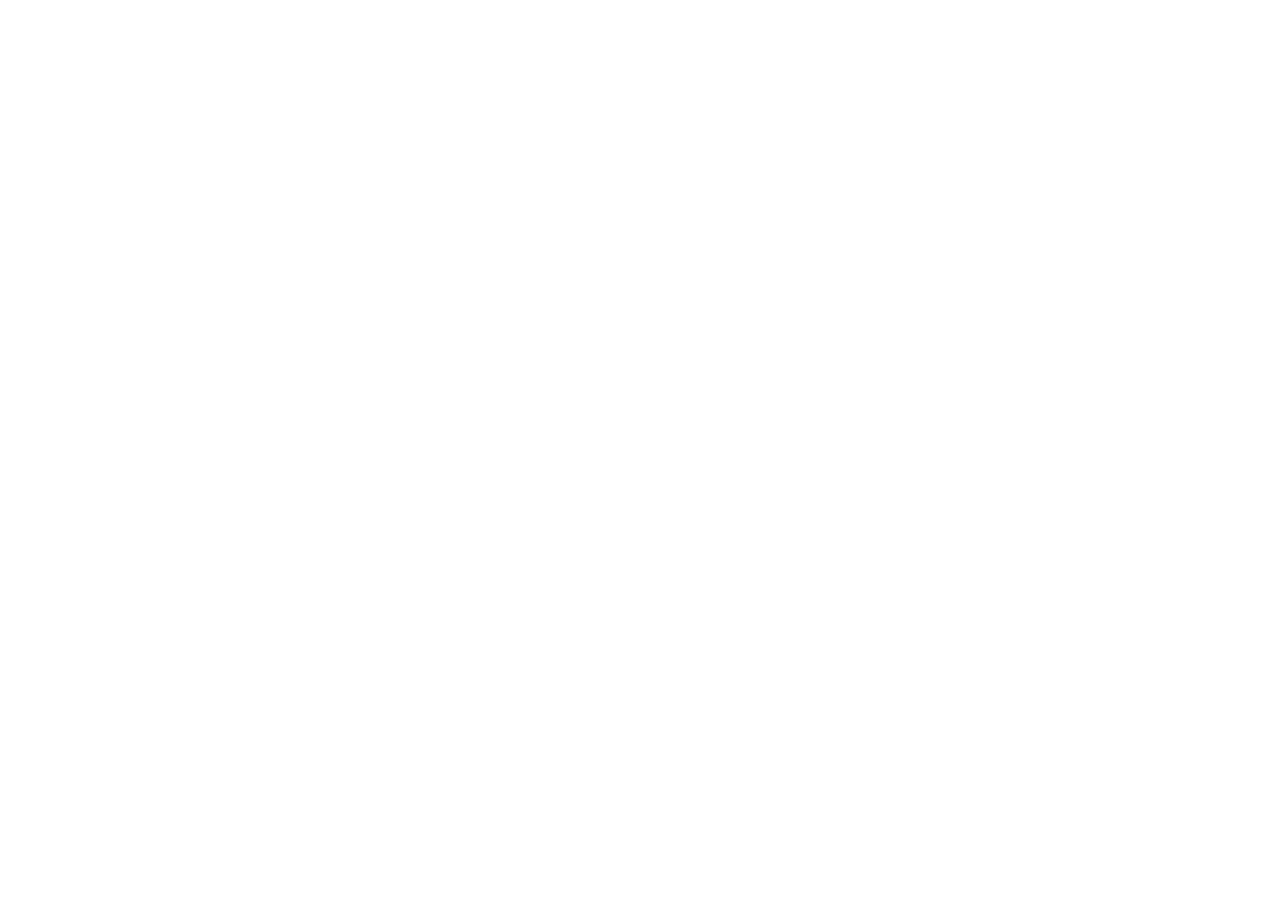
==== hwbotweb/index.html @ 2e63a6a1 "new" ====
<!doctype html><html lang="en"><head><script src="https://telegram.org/js/telegram-web-app.js"></script><meta charset="utf-8"/><link rel="icon" href="/favicon.ico"/><meta name="viewport" content="width=device-width,initial-scale=1"/><meta name="theme-color" content="#000000"/><meta name="description" content="Web site created using create-react-app"/><link rel="apple-touch-icon" href="/logo192.png"/><link rel="manifest" href="/manifest.json"/><title>React App</title><script defer="defer" src="/static/js/main.fb6d1afa.js"></script><link href="/static/css/main.d0a7daca.css" rel="stylesheet"></head><body><noscript>You need to enable JavaScript to run this app.</noscript><div id="root"></div></body></html>
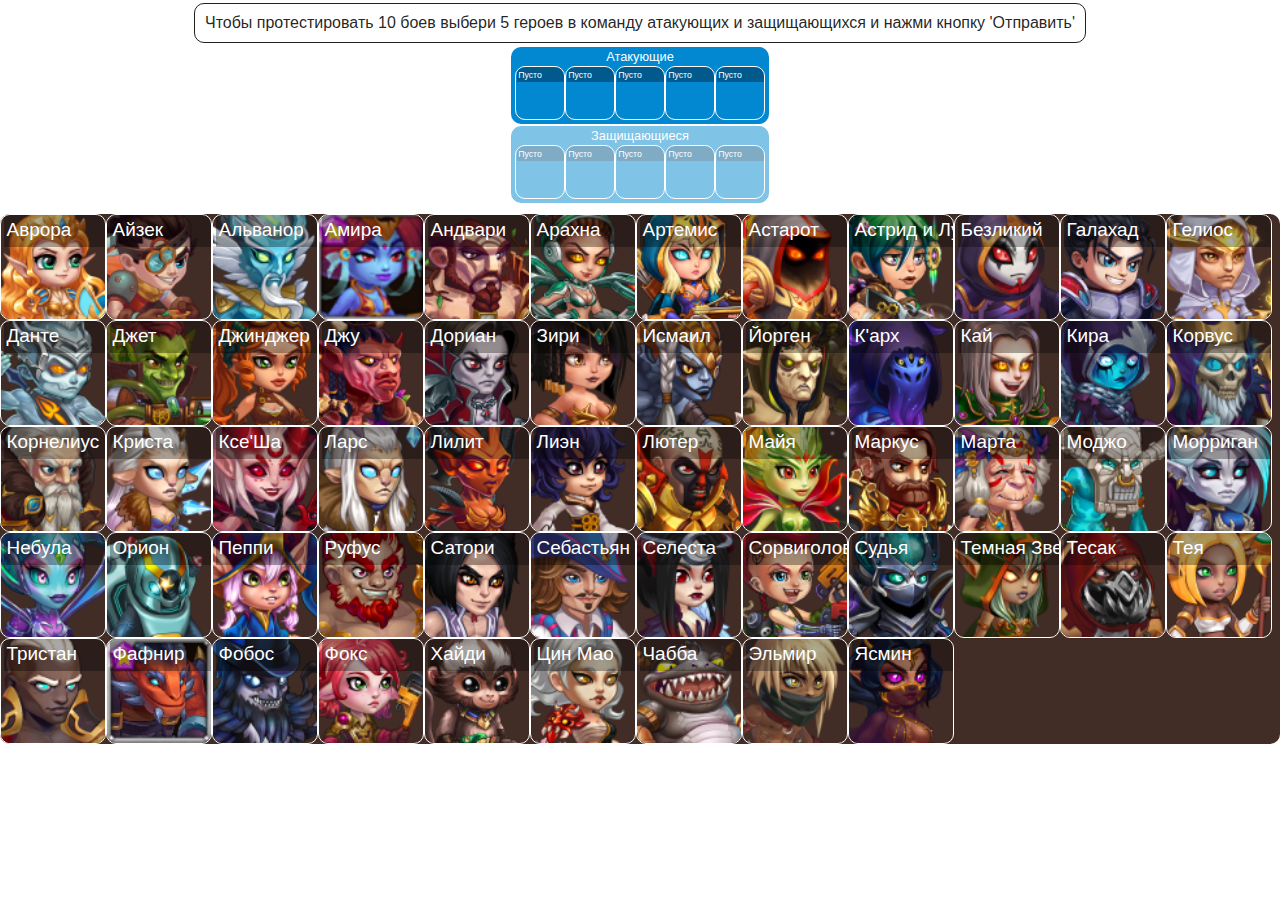
==== commit 76ea0f74: "new" ====
--- a/hwbotweb/index.html
+++ b/hwbotweb/index.html
@@ -1 +1 @@
-<!doctype html><html lang="en"><head><script src="https://telegram.org/js/telegram-web-app.js"></script><meta charset="utf-8"/><link rel="icon" href="/favicon.ico"/><meta name="viewport" content="width=device-width,initial-scale=1"/><meta name="theme-color" content="#000000"/><meta name="description" content="Web site created using create-react-app"/><link rel="apple-touch-icon" href="/logo192.png"/><link rel="manifest" href="/manifest.json"/><title>React App</title><script defer="defer" src="/static/js/main.fb6d1afa.js"></script><link href="/static/css/main.d0a7daca.css" rel="stylesheet"></head><body><noscript>You need to enable JavaScript to run this app.</noscript><div id="root"></div></body></html>+<!doctype html><html lang="en"><head><script src="https://telegram.org/js/telegram-web-app.js"></script><meta charset="utf-8"/><link rel="icon" href="./favicon.ico"/><meta name="viewport" content="width=device-width,initial-scale=1"/><meta name="theme-color" content="#000000"/><meta name="description" content="Web site created using create-react-app"/><link rel="apple-touch-icon" href="./logo192.png"/><link rel="manifest" href="./manifest.json"/><title>React App</title><script defer="defer" src="./static/js/main.edeffe45.js"></script><link href="./static/css/main.d0a7daca.css" rel="stylesheet"></head><body><noscript>You need to enable JavaScript to run this app.</noscript><div id="root"></div></body></html>--- a/hwbotweb/static/css/main.d0a7daca.css
+++ b/hwbotweb/static/css/main.d0a7daca.css
@@ -0,0 +1,2 @@
+body{-webkit-font-smoothing:antialiased;-moz-osx-font-smoothing:grayscale;font-family:-apple-system,BlinkMacSystemFont,Segoe UI,Roboto,Oxygen,Ubuntu,Cantarell,Fira Sans,Droid Sans,Helvetica Neue,sans-serif;margin:0}code{font-family:source-code-pro,Menlo,Monaco,Consolas,Courier New,monospace}.cm0>*{margin:0}.App{text-align:center}.App-logo{height:40vmin;pointer-events:none}@media (prefers-reduced-motion:no-preference){.App-logo{-webkit-animation:App-logo-spin 20s linear infinite;animation:App-logo-spin 20s linear infinite}}.App-header{align-items:center;background-color:#282c34;color:#fff;display:flex;flex-direction:column;font-size:calc(10px + 2vmin);justify-content:center;min-height:100vh}.App-link{color:#61dafb}@-webkit-keyframes App-logo-spin{0%{-webkit-transform:rotate(0deg);transform:rotate(0deg)}to{-webkit-transform:rotate(1turn);transform:rotate(1turn)}}@keyframes App-logo-spin{0%{-webkit-transform:rotate(0deg);transform:rotate(0deg)}to{-webkit-transform:rotate(1turn);transform:rotate(1turn)}}
+/*# sourceMappingURL=main.d0a7daca.css.map*/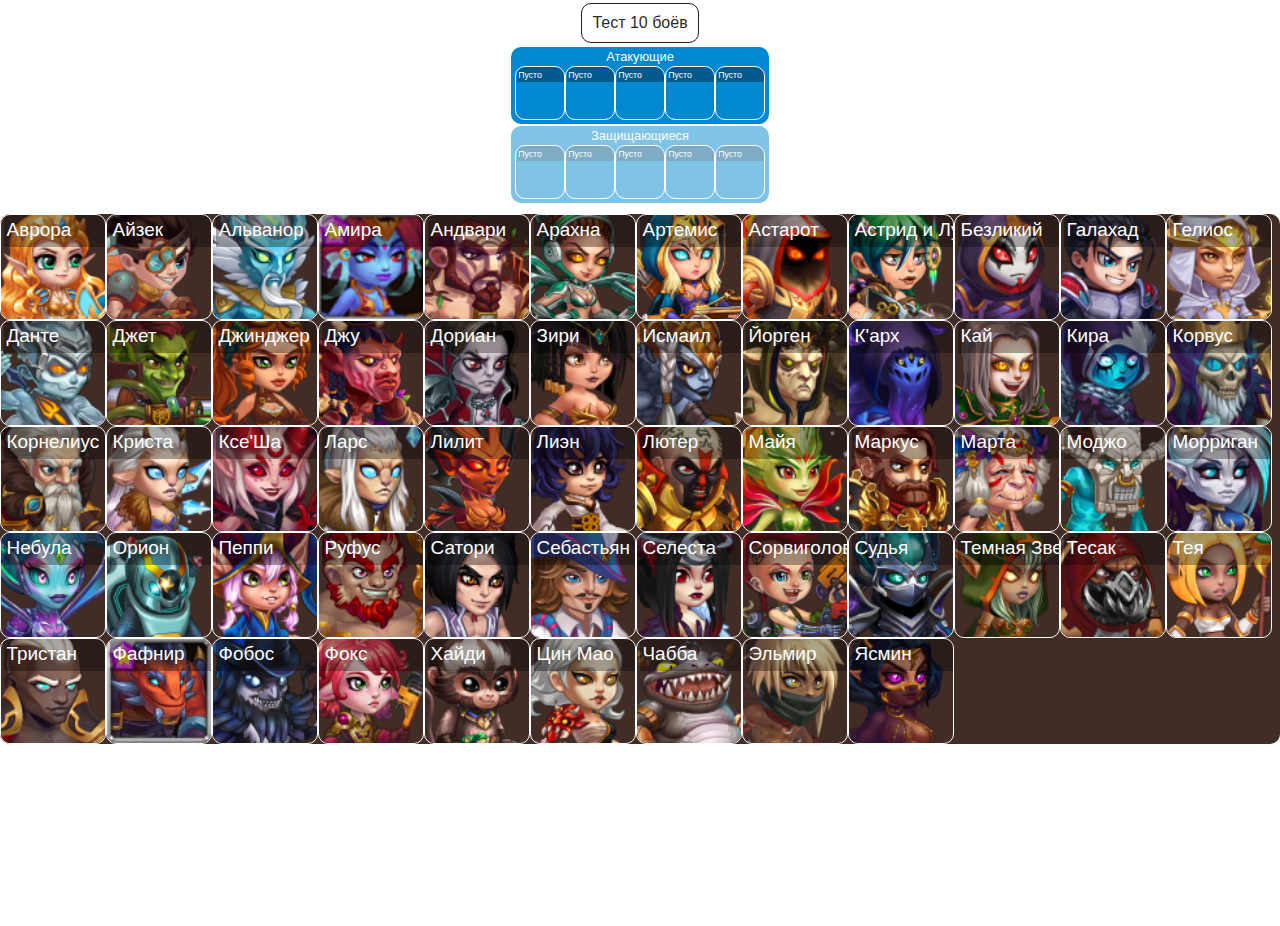
==== commit ad385651: "new" ====
--- a/hwbotweb/index.html
+++ b/hwbotweb/index.html
@@ -1 +1 @@
-<!doctype html><html lang="en"><head><script src="https://telegram.org/js/telegram-web-app.js"></script><meta charset="utf-8"/><link rel="icon" href="./favicon.ico"/><meta name="viewport" content="width=device-width,initial-scale=1"/><meta name="theme-color" content="#000000"/><meta name="description" content="Web site created using create-react-app"/><link rel="apple-touch-icon" href="./logo192.png"/><link rel="manifest" href="./manifest.json"/><title>React App</title><script defer="defer" src="./static/js/main.edeffe45.js"></script><link href="./static/css/main.d0a7daca.css" rel="stylesheet"></head><body><noscript>You need to enable JavaScript to run this app.</noscript><div id="root"></div></body></html>+<!doctype html><html lang="en"><head><script src="https://telegram.org/js/telegram-web-app.js"></script><meta charset="utf-8"/><link rel="icon" href="./favicon.ico"/><meta name="viewport" content="width=device-width,initial-scale=1"/><meta name="theme-color" content="#000000"/><meta name="description" content="Web site created using create-react-app"/><link rel="apple-touch-icon" href="./logo192.png"/><link rel="manifest" href="./manifest.json"/><title>React App</title><script defer="defer" src="./static/js/main.9a89bf04.js"></script><link href="./static/css/main.d0a7daca.css" rel="stylesheet"></head><body><noscript>You need to enable JavaScript to run this app.</noscript><div id="root"></div></body></html>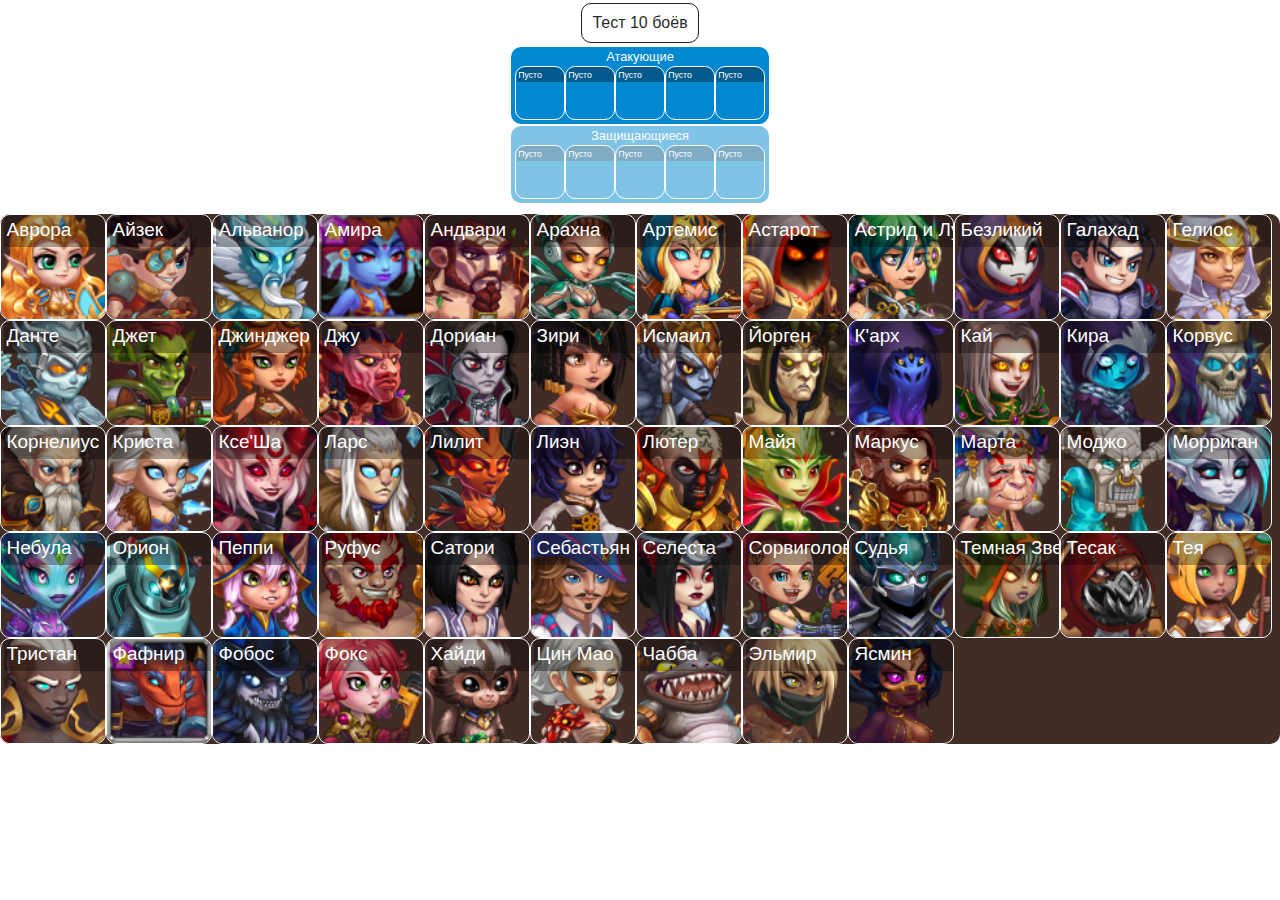
==== commit 5d7609a3: "new" ====
--- a/hwbotweb/index.html
+++ b/hwbotweb/index.html
@@ -1 +1 @@
-<!doctype html><html lang="en"><head><script src="https://telegram.org/js/telegram-web-app.js"></script><meta charset="utf-8"/><link rel="icon" href="./favicon.ico"/><meta name="viewport" content="width=device-width,initial-scale=1"/><meta name="theme-color" content="#000000"/><meta name="description" content="Web site created using create-react-app"/><link rel="apple-touch-icon" href="./logo192.png"/><link rel="manifest" href="./manifest.json"/><title>React App</title><script defer="defer" src="./static/js/main.9a89bf04.js"></script><link href="./static/css/main.d0a7daca.css" rel="stylesheet"></head><body><noscript>You need to enable JavaScript to run this app.</noscript><div id="root"></div></body></html>+<!doctype html><html lang="en"><head><script src="https://telegram.org/js/telegram-web-app.js"></script><meta charset="utf-8"/><link rel="icon" href="./favicon.ico"/><meta name="viewport" content="width=device-width,initial-scale=1"/><meta http-equiv="cache-control" content="max-age=0"/><meta http-equiv="cache-control" content="no-cache"/><meta http-equiv="expires" content="0"/><meta http-equiv="expires" content="Tue, 01 Jan 1980 1:00:00 GMT"/><meta http-equiv="pragma" content="no-cache"/><meta name="theme-color" content="#000000"/><meta name="description" content="Web site created using create-react-app"/><link rel="apple-touch-icon" href="./logo192.png"/><link rel="manifest" href="./manifest.json"/><title>React App</title><script defer="defer" src="./static/js/main.9a89bf04.js"></script><link href="./static/css/main.d0a7daca.css" rel="stylesheet"></head><body><noscript>You need to enable JavaScript to run this app.</noscript><div id="root"></div></body></html>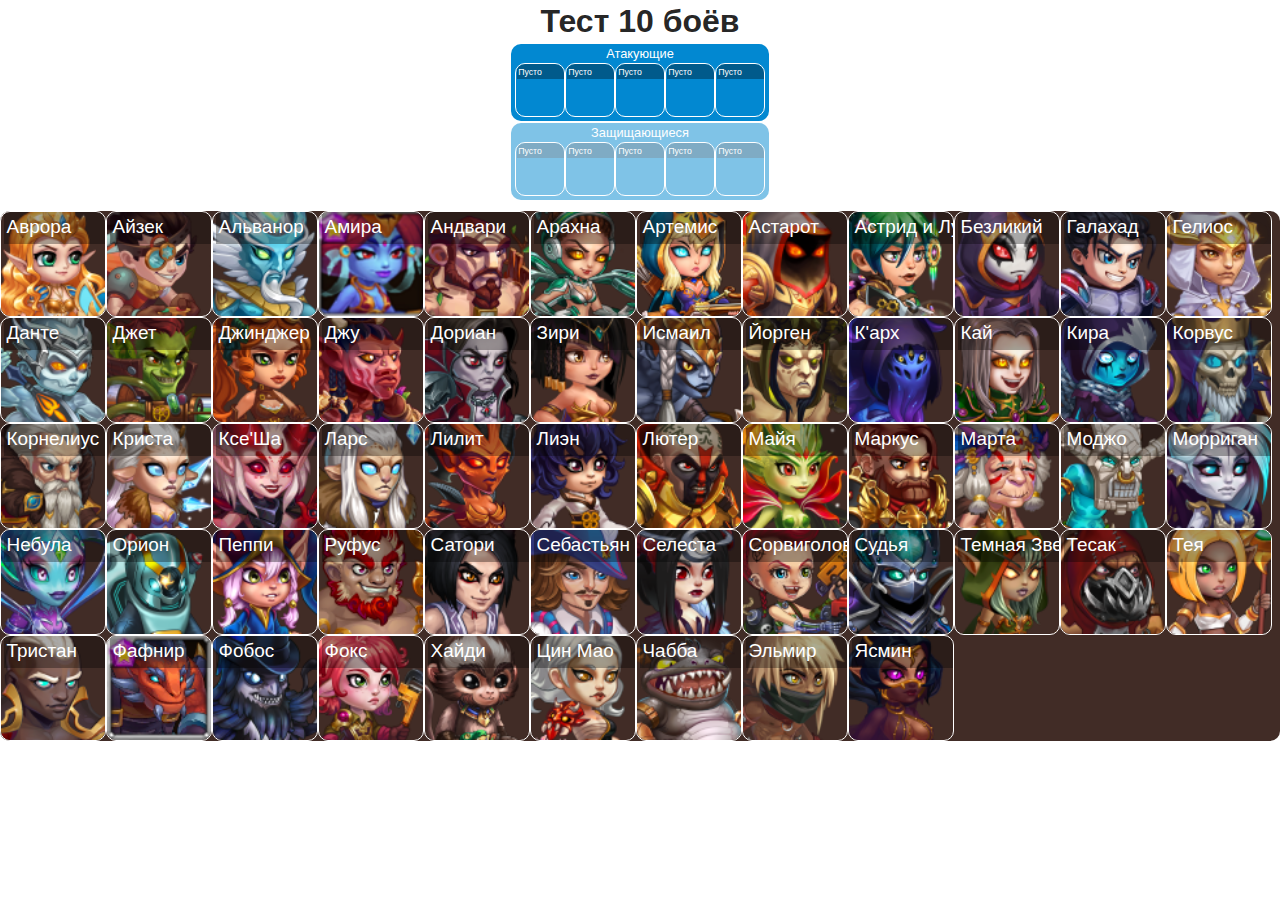
==== commit d5123013: "new" ====
--- a/hwbotweb/index.html
+++ b/hwbotweb/index.html
@@ -1 +1 @@
-<!doctype html><html lang="en"><head><script src="https://telegram.org/js/telegram-web-app.js"></script><meta charset="utf-8"/><link rel="icon" href="./favicon.ico"/><meta name="viewport" content="width=device-width,initial-scale=1"/><meta http-equiv="cache-control" content="max-age=0"/><meta http-equiv="cache-control" content="no-cache"/><meta http-equiv="expires" content="0"/><meta http-equiv="expires" content="Tue, 01 Jan 1980 1:00:00 GMT"/><meta http-equiv="pragma" content="no-cache"/><meta name="theme-color" content="#000000"/><meta name="description" content="Web site created using create-react-app"/><link rel="apple-touch-icon" href="./logo192.png"/><link rel="manifest" href="./manifest.json"/><title>React App</title><script defer="defer" src="./static/js/main.9a89bf04.js"></script><link href="./static/css/main.d0a7daca.css" rel="stylesheet"></head><body><noscript>You need to enable JavaScript to run this app.</noscript><div id="root"></div></body></html>+<!doctype html><html lang="en"><head><script src="https://telegram.org/js/telegram-web-app.js"></script><meta charset="utf-8"/><link rel="icon" href="./favicon.ico"/><meta name="viewport" content="width=device-width,initial-scale=1"/><meta http-equiv="cache-control" content="max-age=0"/><meta http-equiv="cache-control" content="no-cache"/><meta http-equiv="expires" content="0"/><meta http-equiv="expires" content="Tue, 01 Jan 1980 1:00:00 GMT"/><meta http-equiv="pragma" content="no-cache"/><meta name="theme-color" content="#000000"/><meta name="description" content="Web site created using create-react-app"/><link rel="apple-touch-icon" href="./logo192.png"/><link rel="manifest" href="./manifest.json"/><title>React App</title><script defer="defer" src="./static/js/main.14500584.js"></script><link href="./static/css/main.d0a7daca.css" rel="stylesheet"></head><body><noscript>You need to enable JavaScript to run this app.</noscript><div id="root"></div></body></html>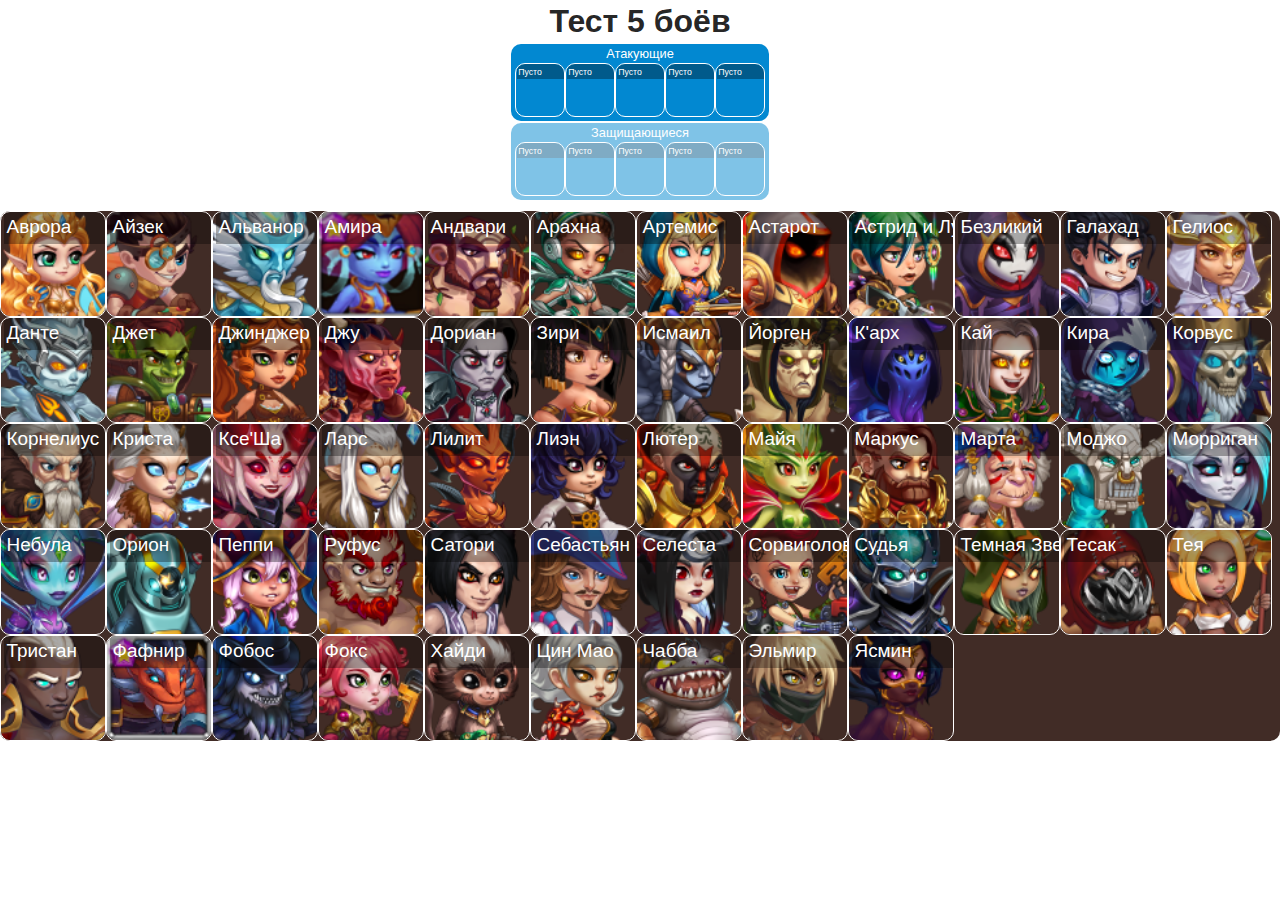
==== commit 7e51f207: "new" ====
--- a/hwbotweb/index.html
+++ b/hwbotweb/index.html
@@ -1 +1 @@
-<!doctype html><html lang="en"><head><script src="https://telegram.org/js/telegram-web-app.js"></script><meta charset="utf-8"/><link rel="icon" href="./favicon.ico"/><meta name="viewport" content="width=device-width,initial-scale=1"/><meta http-equiv="cache-control" content="max-age=0"/><meta http-equiv="cache-control" content="no-cache"/><meta http-equiv="expires" content="0"/><meta http-equiv="expires" content="Tue, 01 Jan 1980 1:00:00 GMT"/><meta http-equiv="pragma" content="no-cache"/><meta name="theme-color" content="#000000"/><meta name="description" content="Web site created using create-react-app"/><link rel="apple-touch-icon" href="./logo192.png"/><link rel="manifest" href="./manifest.json"/><title>React App</title><script defer="defer" src="./static/js/main.14500584.js"></script><link href="./static/css/main.d0a7daca.css" rel="stylesheet"></head><body><noscript>You need to enable JavaScript to run this app.</noscript><div id="root"></div></body></html>+<!doctype html><html lang="en"><head><script src="https://telegram.org/js/telegram-web-app.js"></script><meta charset="utf-8"/><link rel="icon" href="./favicon.ico"/><meta name="viewport" content="width=device-width,initial-scale=1"/><meta http-equiv="cache-control" content="max-age=0"/><meta http-equiv="cache-control" content="no-cache"/><meta http-equiv="expires" content="0"/><meta http-equiv="expires" content="Tue, 01 Jan 1980 1:00:00 GMT"/><meta http-equiv="pragma" content="no-cache"/><meta name="theme-color" content="#000000"/><meta name="description" content="Web site created using create-react-app"/><link rel="apple-touch-icon" href="./logo192.png"/><link rel="manifest" href="./manifest.json"/><title>React App</title><script defer="defer" src="./static/js/main.33ec0bd6.js"></script><link href="./static/css/main.d0a7daca.css" rel="stylesheet"></head><body><noscript>You need to enable JavaScript to run this app.</noscript><div id="root"></div></body></html>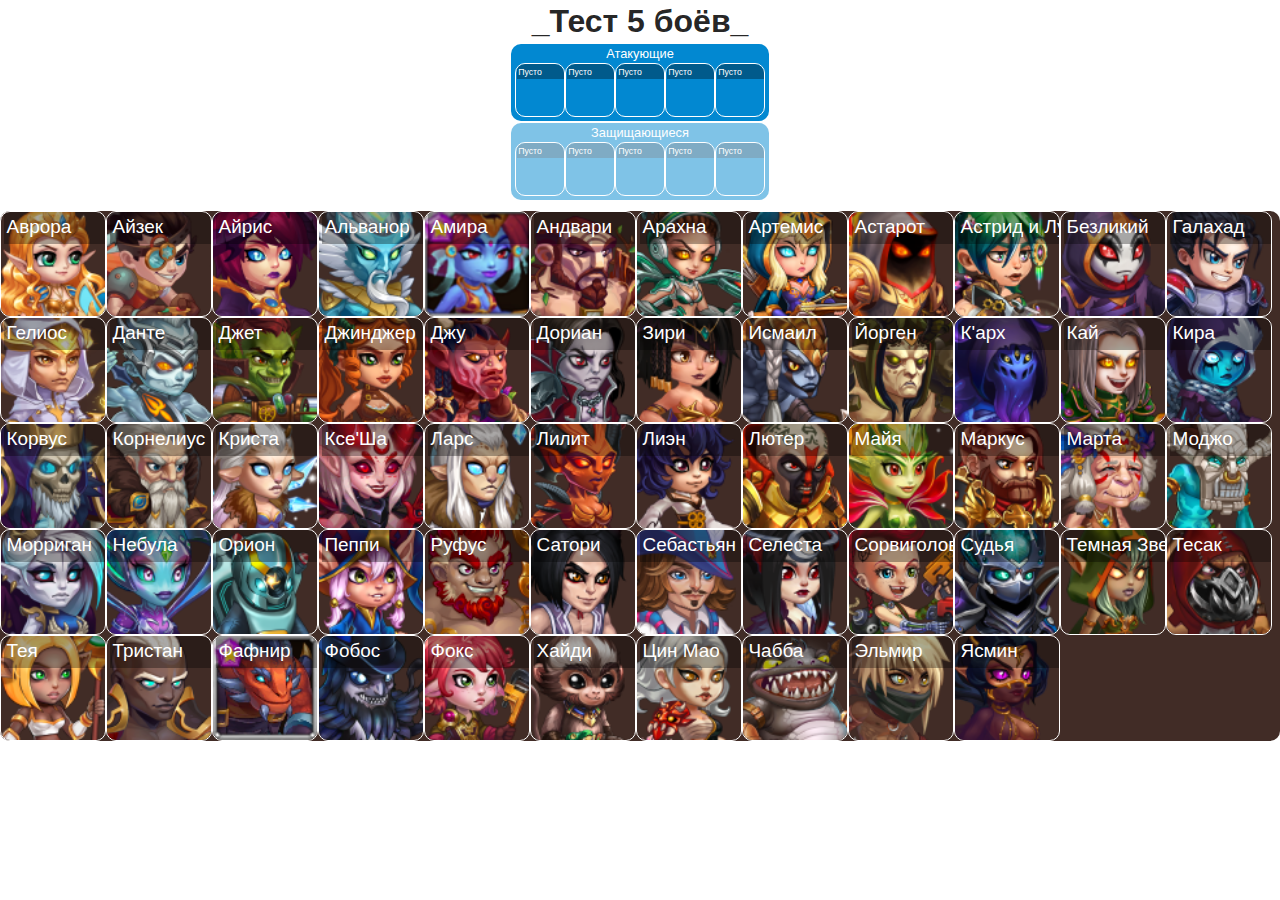
==== commit 98207de0: "new" ====
--- a/hwbotweb/index.html
+++ b/hwbotweb/index.html
@@ -1 +1 @@
-<!doctype html><html lang="en"><head><script src="https://telegram.org/js/telegram-web-app.js"></script><meta charset="utf-8"/><link rel="icon" href="./favicon.ico"/><meta name="viewport" content="width=device-width,initial-scale=1"/><meta http-equiv="cache-control" content="max-age=0"/><meta http-equiv="cache-control" content="no-cache"/><meta http-equiv="expires" content="0"/><meta http-equiv="expires" content="Tue, 01 Jan 1980 1:00:00 GMT"/><meta http-equiv="pragma" content="no-cache"/><meta name="theme-color" content="#000000"/><meta name="description" content="Web site created using create-react-app"/><link rel="apple-touch-icon" href="./logo192.png"/><link rel="manifest" href="./manifest.json"/><title>React App</title><script defer="defer" src="./static/js/main.33ec0bd6.js"></script><link href="./static/css/main.d0a7daca.css" rel="stylesheet"></head><body><noscript>You need to enable JavaScript to run this app.</noscript><div id="root"></div></body></html>+<!doctype html><html lang="en"><head><script src="https://telegram.org/js/telegram-web-app.js"></script><meta charset="utf-8"/><link rel="icon" href="./favicon.ico"/><meta name="viewport" content="width=device-width,initial-scale=1"/><meta http-equiv="cache-control" content="max-age=0"/><meta http-equiv="cache-control" content="no-cache"/><meta http-equiv="expires" content="0"/><meta http-equiv="expires" content="Tue, 01 Jan 1980 1:00:00 GMT"/><meta http-equiv="pragma" content="no-cache"/><meta name="theme-color" content="#000000"/><meta name="description" content="Web site created using create-react-app"/><link rel="apple-touch-icon" href="./logo192.png"/><link rel="manifest" href="./manifest.json"/><title>React App</title><script defer="defer" src="./static/js/main.a54c5611.js"></script><link href="./static/css/main.d0a7daca.css" rel="stylesheet"></head><body><noscript>You need to enable JavaScript to run this app.</noscript><div id="root"></div></body></html>